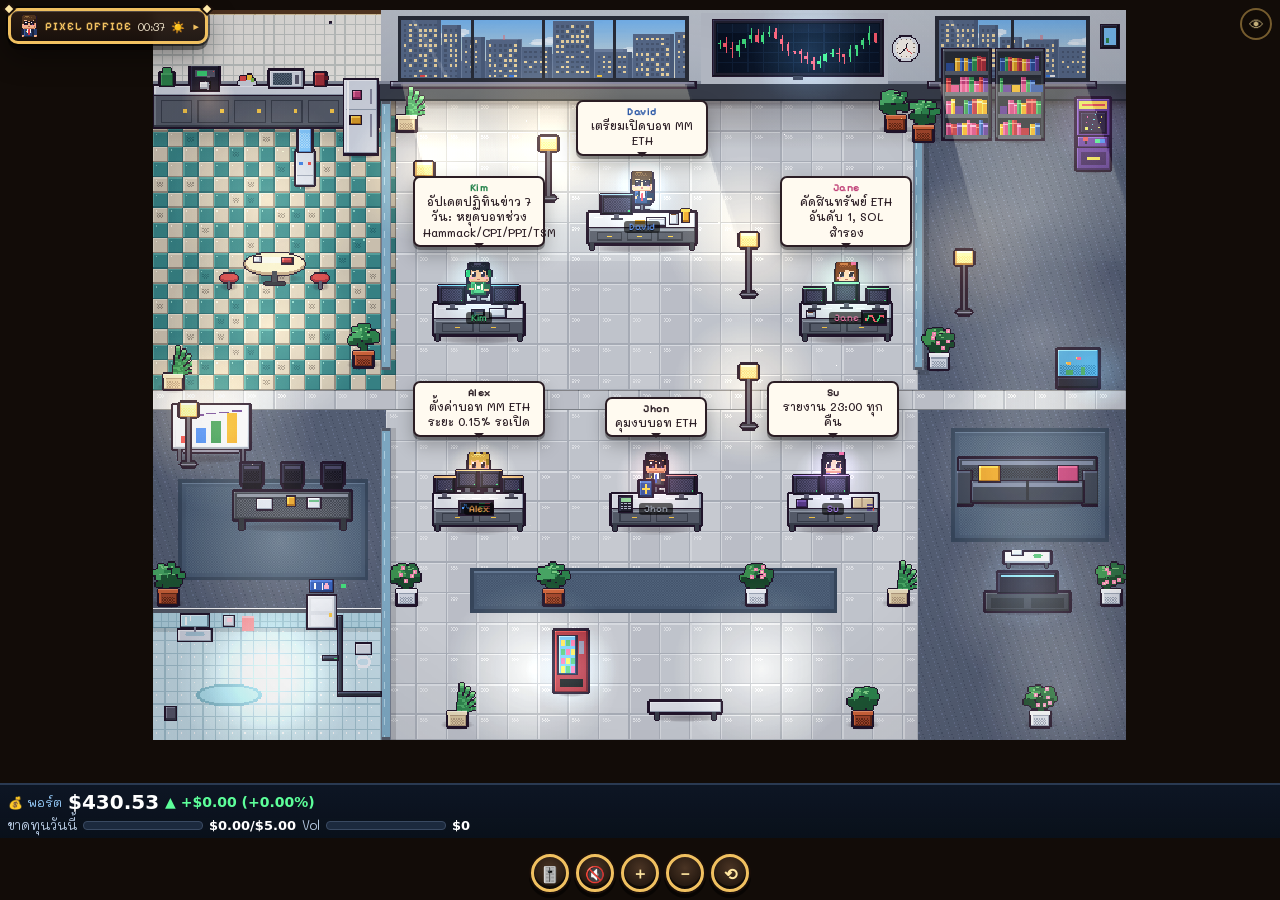
==== index.html @ 00779c63 "risk card: show Jhon % limits with $ equivalents" ====
<!DOCTYPE html>
<html lang="th"><head>
<meta charset="utf-8">
<meta name="viewport" content="width=device-width,initial-scale=1,maximum-scale=1,user-scalable=no,viewport-fit=cover">
<meta name="theme-color" content="#120c08">
<meta name="mobile-web-app-capable" content="yes">
<title>Pixel Office · David Kim Jane</title>
<link rel="preconnect" href="https://fonts.googleapis.com">
<link href="https://fonts.googleapis.com/css2?family=Pixelify+Sans:wght@500;700&family=Mali:wght@500;700&display=swap" rel="stylesheet">
<link rel="stylesheet" href="style.css?v=28">
</head><body>
<canvas id="c"></canvas>
<div id="bubbles"></div>
<div id="board"><div class="bt">💰 พอร์ต <span id="pv">—</span></div><div id="pc">—</div><div id="pu">อัปเดต —</div></div>
<button id="hudbtn" title="ซ่อน/แสดงเมนู">👁</button>
<div id="tl" class="panel">
  <div class="tlhead"><canvas id="meav2" width="24" height="26"></canvas><b>PIXEL OFFICE</b><span id="clock2">--:--</span><span id="dn">☀️</span><span class="chev">▾</span></div>
  <div class="tlbody">
  <div class="menu">
    <button class="ib" data-f="David"><canvas class="mav" data-n="David" width="12" height="12"></canvas><i>David</i></button>
    <button class="ib" data-f="Kim"><canvas class="mav" data-n="Kim" width="12" height="12"></canvas><i>Kim</i></button>
    <button class="ib" data-f="Jane"><canvas class="mav" data-n="Jane" width="12" height="12"></canvas><i>Jane</i></button>
    <button class="ib" data-f="Alex"><canvas class="mav" data-n="Alex" width="12" height="12"></canvas><i>Alex</i></button>
    <button class="ib" data-f="Jhon"><canvas class="mav" data-n="Jhon" width="12" height="12"></canvas><i>Jhon</i></button>
    <button class="ib" data-f="Su"><canvas class="mav" data-n="Su" width="12" height="12"></canvas><i>Su</i></button>
    <button class="ib" id="bfit"><span>🗺️</span><i>ทั้งห้อง</i></button>
  </div>
  <div class="me"><div class="avw"><canvas id="meav" width="24" height="26"></canvas><span class="lv">LV 3</span></div><div class="mebody"><b>PIXEL OFFICE</b>
  <div class="bar"><span class="fill g" style="width:100%"></span><span class="lbl">TEAM</span><em>6/6 ออนไลน์</em></div>
  <div class="bar"><span class="fill b" id="tbar"></span><span class="lbl">DAY</span><em id="clock">--:--</em></div>
  <div id="upd" class="small">⏳ กำลังโหลด…</div></div></div>
  </div>
</div>
<div id="toasts"></div>
<div id="hint">ลากเพื่อเลื่อน · ถ่างนิ้ว/ล้อเมาส์ซูม · แตะ 2 ครั้งรีเซ็ต</div>
<div id="zoombar">
  <div id="vol" class="panel hidden"><div class="vt">♫ เสียง</div><label>🎵 เพลง<input id="mvol" type="range" min="0" max="1" step="0.05"></label><label>🔔 เอฟเฟกต์<input id="svol" type="range" min="0" max="1" step="0.05"></label></div>
  <button id="vbtn" class="rb" title="ระดับเสียง">🎚️</button><button id="snd" class="rb" title="เปิด/ปิดเสียง">🔇</button>
  <button id="zin" class="rb">＋</button><button id="zout" class="rb">－</button><button id="zreset" class="rb">⟲</button>
</div>
<div id="card" class="panel hidden">
  <button id="cardx">✕</button>
  <div class="avw big"><canvas id="avatar" width="24" height="26"></canvas></div>
  <div class="cbody"><div id="cname"></div><div id="crole"></div><div id="cstat"></div><div id="cact"></div><div id="ctime"></div></div>
</div>
<script src="audio.js?v=28"></script>
<script src="art.js?v=28"></script>
<script src="game.js?v=28"></script>
<script src="fx.js?v=28"></script>
<script src="wall.js?v=28"></script>
<script src="features.js?v=29"></script>
</body></html>
---- style.css ----
*{box-sizing:border-box;-webkit-tap-highlight-color:transparent}
:root{--gold:#f0c060;--gold2:#b8862e;--ink:#1a0f0a}
html,body{margin:0;height:100%;overflow:hidden;background:#120c08;font-family:'Mali','Noto Sans Thai','Leelawadee UI',Tahoma,sans-serif;color:#f6ead0;touch-action:none;user-select:none;-webkit-user-select:none}
#c{position:fixed;inset:0;width:100vw;height:100dvh;display:block;image-rendering:pixelated;cursor:grab}
#c:active{cursor:grabbing}
button{font-family:inherit;cursor:pointer}
/* 9-slice-ish gold frame */
.panel{position:relative;background:linear-gradient(180deg,#2c1d14f2,#1a110cf2);border:3px solid var(--gold);border-radius:10px;
 box-shadow:0 0 0 2px #4a2e14,0 0 0 4px var(--ink),inset 0 0 0 2px #6e4a1e,inset 0 3px 0 3px #ffffff0d,0 8px 0 3px #0007;animation:pop .45s cubic-bezier(.3,1.6,.5,1) both}
.panel:before,.panel:after{content:"";position:absolute;width:6px;height:6px;background:#ffe9a8;box-shadow:0 0 0 2px var(--ink);transform:rotate(45deg);top:-5px;left:-5px}
.panel:after{left:auto;right:-5px}
@keyframes pop{from{transform:scale(.85);opacity:0}}
#bubbles{position:fixed;inset:0;pointer-events:none;overflow:hidden}
.bub{position:absolute;left:0;top:0;max-width:160px;padding:4px 8px 5px;background:#fffaf0;color:#2b1d24;font-size:11.5px;line-height:1.35;font-weight:500;border:2px solid #2b1d24;border-radius:7px;box-shadow:0 3px 0 #0005,inset 0 -2px 0 #e8dcc4;text-align:center;will-change:transform}
.bub:after{content:"";position:absolute;left:calc(50% + var(--tx,0px));bottom:-8px;margin-left:-5px;border:5px solid transparent;border-top-color:#2b1d24}
.bub b{display:block;font-family:'Pixelify Sans',monospace;font-size:10.5px;letter-spacing:.5px;line-height:1.1}
.bub.David b{color:#2e5aa8}.bub.Kim b{color:#23824a}.bub.Jane b{color:#c2457a}
.bub.flash{animation:bf .6s ease 2}@keyframes bf{50%{background:#fff1a8}}
.tag{position:absolute;left:0;top:0;font-family:'Pixelify Sans',monospace;font-size:10px;color:#fff;background:#0009;padding:0 5px;border-radius:3px;white-space:nowrap;text-shadow:0 1px #000;will-change:transform}
#tl{position:fixed;left:8px;top:calc(env(safe-area-inset-top) + 8px);width:min(47vw,220px);padding:6px}
.menu{display:grid;grid-template-columns:repeat(4,1fr);gap:4px;margin-bottom:6px}
.ib{flex:1;background:radial-gradient(circle at 50% 35%,#3c2a1c,#160e09);border:2px solid var(--gold2);border-radius:9px;color:#fff;font-size:15px;padding:3px 0 2px;display:flex;flex-direction:column;align-items:center;gap:1px;box-shadow:inset 0 -2px 0 #0007,0 2px 0 #0008;transition:transform .08s}
.ib:active,.rb:active{transform:scale(.9)}
.ib i{font-style:normal;font-size:9px;color:#f3dfae;font-family:'Pixelify Sans','Mali',sans-serif}
.ib span{height:18px;line-height:18px}
.mav{width:18px;height:18px;image-rendering:pixelated}
.me{display:flex;gap:7px;align-items:center}
.avw{position:relative;flex:none;width:44px;height:48px;border:2px solid var(--gold2);border-radius:8px;background:radial-gradient(#4a6a9a,#22304a);box-shadow:inset 0 0 0 2px #0006}
.avw canvas{width:100%;height:100%;image-rendering:pixelated}
.avw.big{width:64px;height:70px}
.lv{position:absolute;bottom:-7px;left:50%;transform:translateX(-50%);font-family:'Pixelify Sans';font-size:8px;background:var(--gold);color:var(--ink);padding:0 4px;border-radius:4px;white-space:nowrap}
.mebody{flex:1;min-width:0}
.mebody b{font-family:'Pixelify Sans',monospace;font-size:12.5px;letter-spacing:1.5px;background:linear-gradient(#fff3c4,#e6a83a);-webkit-background-clip:text;background-clip:text;color:transparent}
.bar{position:relative;height:13px;background:#0009;border:1.5px solid #000;border-radius:3px;margin-top:3px;overflow:hidden;font-size:8.5px;box-shadow:inset 0 2px 0 #0006}
.bar .fill{position:absolute;left:0;top:0;bottom:0;box-shadow:inset 0 2px 0 #fff5,inset 0 -2px 0 #0004;transition:width 1s}
.fill.g{background:linear-gradient(#ff6a6a,#b02a3a)}.fill.b{background:linear-gradient(#6aa8ff,#2a4fb0);width:50%}
.bar .lbl,.bar em{position:relative;font-style:normal;padding:0 4px;line-height:11px;color:#fff;text-shadow:0 1px #000;font-family:'Pixelify Sans','Mali';font-size:8.5px}.bar em{float:right}
.small{font-size:9.5px;color:#d8c48e;margin-top:4px;white-space:nowrap;overflow:hidden;text-overflow:ellipsis}
#tr{position:fixed;right:8px;top:calc(env(safe-area-inset-top) + 8px);width:min(43vw,200px);display:flex;flex-direction:column;gap:9px}
.mm{padding:4px}#mini{width:100%;display:block;image-rendering:pixelated;border-radius:5px;cursor:pointer;border:1px solid #000}
.cap{text-align:center;font-size:9.5px;color:#f3dfae;padding-top:3px}
.tasks{padding:6px}
.th{font-family:'Pixelify Sans',monospace;font-size:11.5px;color:var(--gold);letter-spacing:2px;display:flex;justify-content:space-between;cursor:pointer}
.task{margin-top:5px;padding:4px 6px 5px;border:1px solid #b8862e88;border-left:3px solid var(--c);border-radius:6px;background:#0e0806cc;font-size:10.5px;line-height:1.3;cursor:pointer;transition:background .3s}
.task:active{background:#3a2616}
.task b{font-family:'Pixelify Sans',monospace;font-size:10.5px;color:var(--c)}.task .d{color:#bda874;font-size:9px}
.task.new{animation:tn 1.2s ease 2}@keyframes tn{50%{background:#5a4214}}
.tasks.closed #tasklist{display:none}
#zoombar{position:fixed;right:10px;bottom:calc(env(safe-area-inset-bottom) + 46px);display:flex;flex-direction:column;align-items:center;gap:8px}
.rb{width:44px;height:44px;border-radius:50%;background:radial-gradient(circle at 50% 35%,#4a3424,#140c07);border:3px solid var(--gold);color:#ffe6a0;font-size:19px;font-weight:700;box-shadow:0 0 0 2px var(--ink),inset 0 -3px 0 #0008,0 4px 0 2px #0008;transition:transform .08s}
.rb.big{width:56px;height:56px;font-size:24px}.rb.sm{width:36px;height:36px;font-size:15px}
#hint{position:fixed;left:50%;bottom:calc(env(safe-area-inset-bottom) + 12px);transform:translateX(-50%);font-size:11px;color:#fde9b8;background:#1a110ce6;padding:5px 12px;border-radius:14px;border:1.5px solid var(--gold2);white-space:nowrap;transition:opacity 1s;pointer-events:none;max-width:94vw;overflow:hidden;text-overflow:ellipsis}
#toasts{position:fixed;left:50%;top:calc(env(safe-area-inset-top) + 150px);transform:translateX(-50%);display:flex;flex-direction:column;gap:6px;align-items:center;pointer-events:none;z-index:6;width:min(86vw,340px)}
.toast{background:linear-gradient(#3a2616f5,#1c120bf5);border:2px solid var(--gold);border-radius:9px;padding:6px 12px;font-size:12px;box-shadow:0 0 0 2px var(--ink),0 6px 14px #000a;animation:tin .4s cubic-bezier(.3,1.6,.5,1),tout .5s ease 3.6s forwards;text-align:center}
.toast b{font-family:'Pixelify Sans';color:var(--c)}
@keyframes tin{from{transform:translateY(-14px) scale(.8);opacity:0}}@keyframes tout{to{opacity:0;transform:translateY(-10px)}}
#card{position:fixed;left:50%;bottom:calc(env(safe-area-inset-bottom) + 14px);transform:translateX(-50%);width:min(92vw,390px);display:flex;gap:12px;align-items:center;padding:12px 14px;z-index:5;transition:transform .25s cubic-bezier(.3,1.5,.5,1),opacity .2s;animation:none}
#card.hidden{opacity:0;transform:translate(-50%,30px);pointer-events:none}
#cname{font-family:'Pixelify Sans',monospace;font-size:21px}
#crole{font-size:11.5px;color:#d8c48e}
#cstat{font-size:15px;margin-top:4px;line-height:1.4}
#cact{font-size:11.5px;color:#9fdcc8;margin-top:2px}
#ctime{font-size:10.5px;color:#a8946a;margin-top:3px}
#cardx{position:absolute;right:6px;top:3px;background:none;border:0;color:var(--gold);font-size:16px}
@media (min-width:800px){#tl{width:250px}#tr{width:240px}.task{font-size:12px}#toasts{top:20px}}
@media (max-width:600px){.bub{max-width:112px;font-size:10px!important;padding:3px 6px 4px;display:-webkit-box;-webkit-line-clamp:3;-webkit-box-orient:vertical;overflow:hidden}.bub b{font-size:9.5px}}

#vol{position:absolute;right:52px;bottom:40px;width:170px;padding:8px 10px;font-size:12px;animation:none;transition:opacity .2s,transform .2s}
#vol.hidden{opacity:0;transform:translateX(10px);pointer-events:none}
#vol .vt{font-family:'Pixelify Sans','Mali';color:var(--gold);margin-bottom:4px}
#vol label{display:flex;flex-direction:column;gap:2px;margin-top:4px;color:#f3dfae}
#vol input{width:100%;accent-color:#f0c060}
#snd.on{box-shadow:0 0 0 2px var(--ink),0 0 12px #f0c060,0 4px 0 2px #0008}

#tr{display:none!important}
#hudbtn{position:fixed;right:8px;top:calc(env(safe-area-inset-top) + 8px);z-index:9;width:32px;height:32px;border-radius:50%;border:2px solid #f0c06099;background:#140c07b0;color:#ffe6a0;font-size:15px;padding:0;opacity:.75}
body.hudoff #tl,body.hudoff #zoombar,body.hudoff #hint,body.hudoff #vol{opacity:0!important;pointer-events:none!important;transform:scale(.9)}
#tl,#zoombar{transition:opacity .25s,transform .25s}
.tlhead{display:flex;align-items:center;gap:6px;cursor:pointer;font-size:11px}
.tlhead canvas{width:20px;height:22px;image-rendering:pixelated}
.tlhead b{font-family:'Pixelify Sans',monospace;font-size:11.5px;letter-spacing:1px;color:var(--gold);flex:1}
.tlhead .chev{color:var(--gold);transition:transform .2s}
#tl.collapsed{width:auto!important;padding:4px 8px}
#tl.collapsed .tlbody{display:none}#tl.collapsed .chev{transform:rotate(-90deg)}
#tl:not(.collapsed) .tlhead{margin-bottom:6px}

#board{position:fixed;left:0;top:0;transform-origin:50% 100%;pointer-events:none;text-align:center;padding:5px 12px 6px;min-width:130px;
 background:linear-gradient(#5a3a1e,#3e2612);border:3px solid #f0c060;border-radius:6px;box-shadow:0 0 0 2px #1a0f0a,inset 0 0 0 2px #7a5228,inset 0 3px 0 3px #ffffff10,0 6px 0 #0007;color:#fff3d0;will-change:transform}
#board:before,#board:after{content:"";position:absolute;bottom:-14px;width:5px;height:12px;background:#4a2c18;border:1px solid #1a0f0a}
#board:before{left:22%}#board:after{right:22%}
#board .bt{font-family:'Pixelify Sans','Mali',sans-serif;font-size:14px;color:#ffe08a;text-shadow:0 2px 0 #000}
#pv{font-size:17px;color:#fff}
#pc{font-family:'Pixelify Sans','Mali';font-size:12px;margin-top:1px}#pc.up{color:#6dff9a}#pc.dn{color:#ff7a7a}
#pu{font-size:9.5px;color:#d8c48e;margin-top:1px}

#zoombar{flex-direction:row!important;gap:7px!important;right:8px!important;bottom:calc(env(safe-area-inset-bottom) + 10px)!important}
#zoombar .rb{width:38px!important;height:38px!important;font-size:16px!important;padding:0}
#hint{bottom:calc(env(safe-area-inset-bottom) + 56px)!important}
#vol{bottom:50px!important;right:0!important}
#bubbles{z-index:2}#board{z-index:1}
/* v11 polish */
.panel{backdrop-filter:blur(6px);-webkit-backdrop-filter:blur(6px);box-shadow:0 6px 0 #0006,0 0 0 2px #0008,inset 0 1px 0 #fff3,0 10px 30px #0007}
.rb{transition:transform .12s,filter .12s}.rb:active{transform:translateY(2px) scale(.95);filter:brightness(1.2)}
.bub{box-shadow:0 3px 0 #0005,0 8px 18px #0004}
#board{box-shadow:0 4px 0 #0006,0 0 24px #ffcf4a33}
.toast{animation-timing-function:cubic-bezier(.2,1.4,.4,1)}
/* v15 wall-mounted portfolio display */
#board.wall{width:150px!important;height:50px;overflow:hidden;background:linear-gradient(180deg,#0d1726,#09111d);border:2px solid #2a2f3a;border-radius:2px;box-shadow:inset 0 0 0 1px #3a4a62,0 0 18px #4aa0ff44;min-width:140px;width:140px;padding:6px 6px 5px;transform-origin:0 0}
#board.wall:before,#board.wall:after{display:none}
#board.wall .bt{font-size:12px;color:#9ad0ff;text-shadow:0 0 6px #4aa0ff88}
#board.wall #pv{font-size:15px;color:#fff}
#board.wall #pu{color:#8aa4c4;font-size:9px}
#board.wall{line-height:1.15}
/* v16 wall display */
#board.wall{width:150px!important;height:50px;overflow:hidden;background:linear-gradient(180deg,#0d1726,#09111d);border:2px solid #2a2f3a;border-radius:2px;box-shadow:inset 0 0 0 1px #3a4a62,0 0 18px #4aa0ff44;min-width:0;width:150px;padding:5px 6px;line-height:1.15}
#board.wall:before,#board.wall:after{display:none}
#board.wall .bt{font-size:12px;color:#9ad0ff}#board.wall #pv{font-size:15px;color:#fff}#board.wall #pu{color:#8aa4c4;font-size:9px}
.bub.mini{font-size:9px!important;padding:2px 5px!important;max-width:110px}
#board.wall{padding:3px 5px!important;line-height:1.08}#board.wall .bt{font-size:11px}#board.wall #pv{font-size:13px}#board.wall #pc{font-size:10px;margin:0}#board.wall #pu{font-size:8px;margin:0}
/* v19 dashboard */
#pbar{position:fixed;left:0;right:0;top:0;padding:calc(env(safe-area-inset-top) + 4px) 8px 4px;background:linear-gradient(180deg,#0d1726f2,#09111de6);border-bottom:2px solid #2a3a52;z-index:8;font-size:11px;color:#cfe0f4}
#pbar .pb1,#pbar .pb2{display:flex;align-items:center;gap:6px;min-width:0}#pbar .pb2{margin-top:3px;flex-wrap:nowrap}
#pbv{font-family:'Pixelify Sans',monospace;font-size:18px;color:#fff}#pbc{font-family:'Pixelify Sans',monospace;font-size:12px;white-space:nowrap}.up{color:#5dff9a!important}.dn{color:#ff6a6a!important}
#spark{margin-left:auto;width:90px;height:22px;flex:none}.pl{color:#9ad0ff}
.meter{position:relative;height:7px;flex:1;min-width:30px;max-width:120px;background:#1c2a3e;border:1px solid #3a4a62;border-radius:4px;overflow:hidden}.meter i{position:absolute;left:0;top:0;bottom:0;background:#5dd38a;transition:width .5s}.meter.v i{background:#4ac8ff}.meter.big{max-width:none;height:10px;margin:2px 0 8px}
.lbl{color:#8aa4c4;font-size:10px;white-space:nowrap}#losst,#volt{font-size:10px;white-space:nowrap}
#dots{display:flex;gap:2px;align-items:center;margin-left:auto}#dots i{width:7px;height:7px;border-radius:50%;border:1px solid #000}#dots i.w{background:#3fe07a}#dots i.l{background:#ff4a4a}#dots em{font-size:9px;color:#6a7f98;font-style:normal;white-space:nowrap}
#ticker{position:fixed;left:0;right:0;top:calc(env(safe-area-inset-top) + 52px);height:20px;overflow:hidden;background:#1a110cdd;border-bottom:1px solid #f0c06066;z-index:7;font-size:11px;color:#ffe6a0;white-space:nowrap}
#tkin{display:inline-block;padding-left:100%;line-height:20px;animation:tk 28s linear infinite}@keyframes tk{to{transform:translateX(-100%)}}
#ticker.warn{background:#a8540fee;color:#fff}
#tl{top:calc(env(safe-area-inset-top) + 78px)!important}#hudbtn{top:calc(env(safe-area-inset-top) + 78px)!important}#toasts{top:calc(env(safe-area-inset-top) + 110px)!important}
#halt{position:fixed;left:50%;top:calc(env(safe-area-inset-top) + 120px);transform:translateX(-50%);z-index:9;background:#c01a24;color:#fff;font-family:'Pixelify Sans',monospace;font-size:16px;padding:8px 16px;border:3px solid #fff;border-radius:6px;box-shadow:0 0 30px #ff2a2a;animation:hb 1s infinite alternate;white-space:nowrap;pointer-events:none}@keyframes hb{to{opacity:.7}}
#flash{position:fixed;inset:0;pointer-events:none;z-index:20;background:#ff1a1a;opacity:0}#flash.on{animation:fl 1.2s ease}@keyframes fl{10%{opacity:.45}100%{opacity:0}}
.bub{cursor:pointer}.bub.open{max-width:250px!important;-webkit-line-clamp:unset!important;display:block!important;overflow:visible!important}.bub.open:before{content:attr(data-t);display:block;order:9;font-size:9px;color:#7a6a70;margin-top:2px}
.bub.open:before{position:absolute;left:0;right:0;bottom:-24px;background:#fffaf0;border:1px solid #2b1d24;border-radius:5px;padding:1px 4px;white-space:nowrap;width:max-content;margin:auto}
#info{position:fixed;left:50%;bottom:calc(env(safe-area-inset-bottom) + 64px);transform:translateX(-50%);width:min(92vw,360px);z-index:10;padding:12px 14px;color:#f6ead0;font-size:12px;max-height:60vh;overflow:auto}
#info h3{margin:0 0 8px;font-family:'Pixelify Sans',monospace;font-size:15px;color:#ffe08a}#info .row{display:flex;justify-content:space-between;gap:8px;padding:2px 0}#info .sub{font-size:11px;color:#c8b894;margin:0 0 6px}
#infox{position:absolute;right:8px;top:6px;background:none;border:0;color:#ffe6a0;font-size:16px}
@media (max-width:420px){#pbv{font-size:16px}#pbar .pb2 .lbl:nth-of-type(2){display:none}}
#halt.hidden,#info.hidden{display:none!important}
#tkin{padding-left:20px;animation-delay:-2s}
/* v20: bottom dashboard */
#pbar{top:auto!important;bottom:calc(env(safe-area-inset-bottom) + 62px);padding:5px 8px 5px!important;border-bottom:0;border-top:2px solid #2a3a52;font-size:12px;color:#e8f2ff;z-index:8}
#ticker{top:auto!important;bottom:calc(env(safe-area-inset-bottom) + 118px);border-bottom:0;border-top:1px solid #f0c06066;height:22px;font-size:12px}#tkin{line-height:22px}
#tl,#hudbtn{top:calc(env(safe-area-inset-top) + 8px)!important}#toasts{top:calc(env(safe-area-inset-top) + 60px)!important}
#zoombar{flex-direction:row!important;bottom:calc(env(safe-area-inset-bottom) + 8px)!important;right:50%!important;transform:translateX(50%)}
#hint{display:none!important}
.lbl{color:#b8cce4!important;font-size:11px!important}#losst,#volt{font-size:11.5px!important;color:#fff;font-weight:700}#dots em{font-size:10.5px!important;color:#b8cce4!important}
#pbc{font-size:13px!important}#pbv{font-size:19px!important}
#card{bottom:calc(env(safe-area-inset-bottom) + 150px)!important;z-index:12!important}#info{bottom:calc(env(safe-area-inset-bottom) + 150px)!important;z-index:12!important}
#halt{top:calc(env(safe-area-inset-top) + 60px)!important}
.bub{max-width:132px!important}.bub.open{max-width:220px!important}
#card.hidden{display:none!important}
#card,#info{background:#1a1410!important;backdrop-filter:none!important;-webkit-backdrop-filter:none!important;color:#fff!important}
#card #crole,#card #cact,#card #ctime{color:#e8dcc4!important}#info .sub{color:#e0d2b0!important}
#pbar .pb2 .lbl{font-size:12.5px!important}#losst,#volt{font-size:13px!important}#dots em{font-size:12px!important}.meter{height:9px}
#pbv,#pbc,#losst,#volt{font-family:system-ui,-apple-system,'Segoe UI',Roboto,'Helvetica Neue',Arial,sans-serif!important;font-variant-numeric:tabular-nums;font-weight:800!important;letter-spacing:0}
#pbv{font-size:20px!important}#pbc{font-size:14px!important;font-weight:700!important}
#dots em{font-size:13px!important;color:#d8e6f6!important}
#ticker{display:none!important}
#dots em{font-size:15px!important;color:#ffffff!important;font-weight:700;text-shadow:0 1px 0 #000}
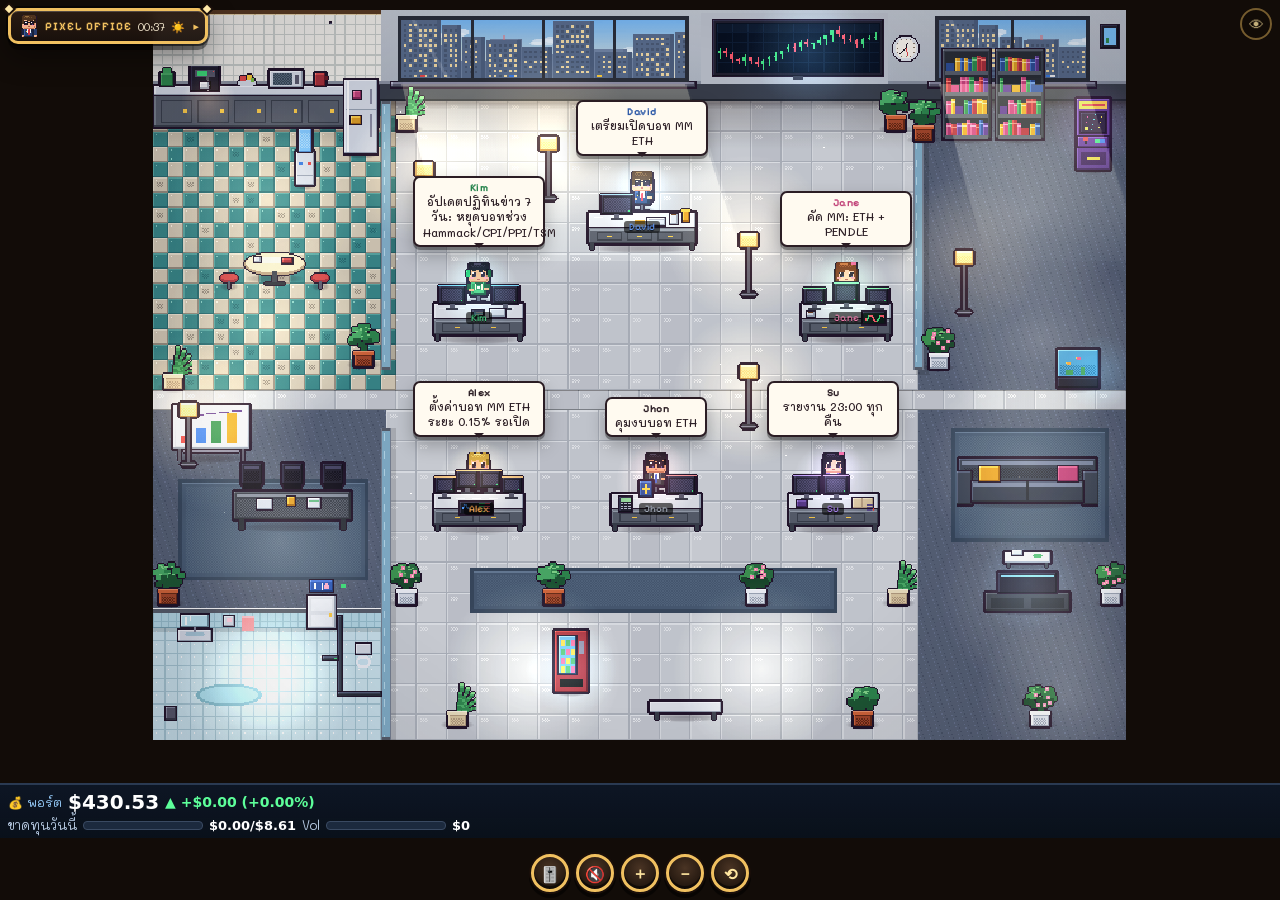
==== commit 18fbb93a: "Office: 2 MM bots ETH+PENDLE" ====
--- a/index.html
+++ b/index.html
@@ -7,7 +7,7 @@
 <title>Pixel Office · David Kim Jane</title>
 <link rel="preconnect" href="https://fonts.googleapis.com">
 <link href="https://fonts.googleapis.com/css2?family=Pixelify+Sans:wght@500;700&family=Mali:wght@500;700&display=swap" rel="stylesheet">
-<link rel="stylesheet" href="style.css?v=28">
+<link rel="stylesheet" href="style.css?v=29">
 </head><body>
 <canvas id="c"></canvas>
 <div id="bubbles"></div>
@@ -43,10 +43,10 @@
   <div class="avw big"><canvas id="avatar" width="24" height="26"></canvas></div>
   <div class="cbody"><div id="cname"></div><div id="crole"></div><div id="cstat"></div><div id="cact"></div><div id="ctime"></div></div>
 </div>
-<script src="audio.js?v=28"></script>
-<script src="art.js?v=28"></script>
-<script src="game.js?v=28"></script>
-<script src="fx.js?v=28"></script>
-<script src="wall.js?v=28"></script>
+<script src="audio.js?v=29"></script>
+<script src="art.js?v=29"></script>
+<script src="game.js?v=29"></script>
+<script src="fx.js?v=29"></script>
+<script src="wall.js?v=29"></script>
 <script src="features.js?v=29"></script>
 </body></html>
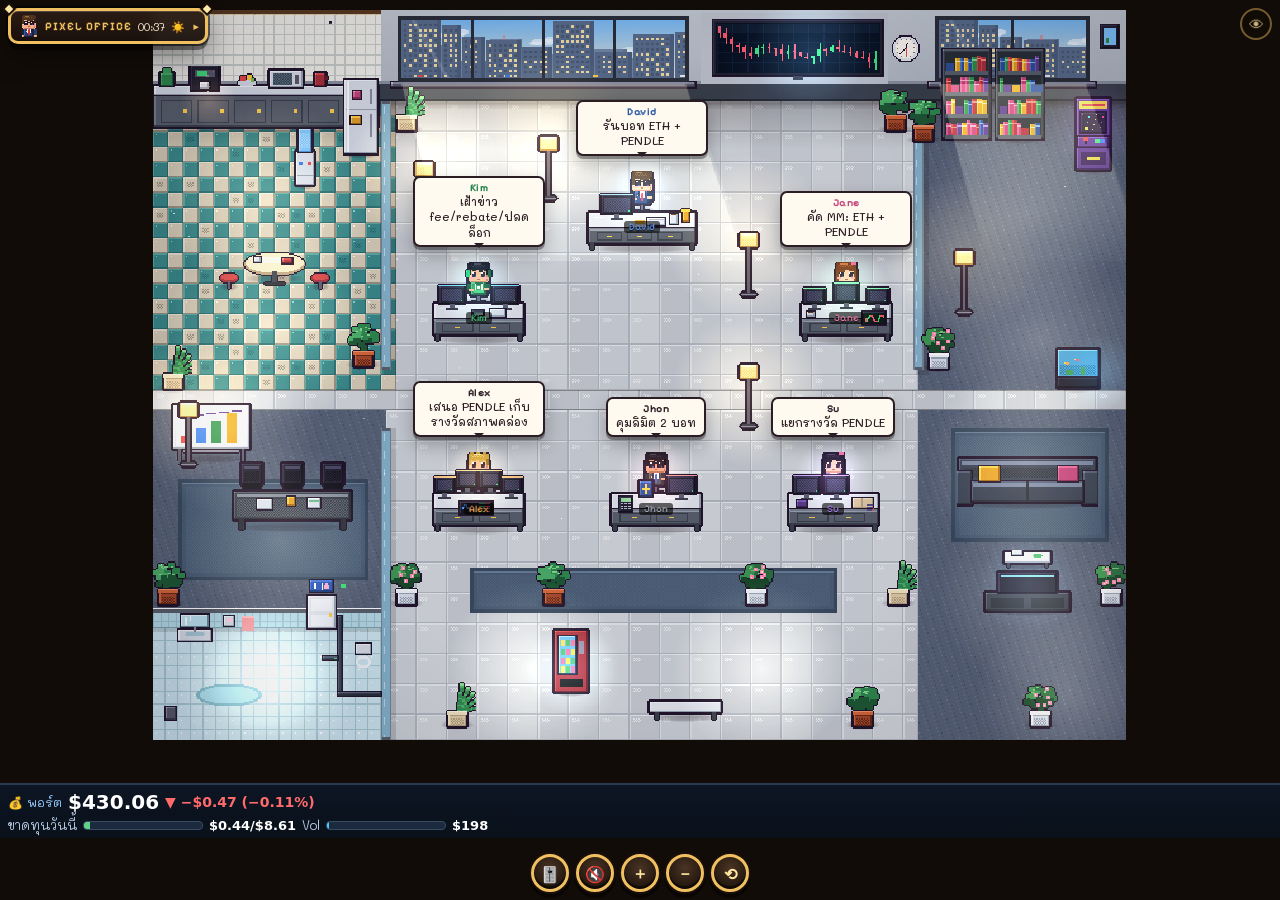
==== commit d330e48d: "Office: live portfolio/stats from bots" ====
--- a/index.html
+++ b/index.html
@@ -7,7 +7,7 @@
 <title>Pixel Office · David Kim Jane</title>
 <link rel="preconnect" href="https://fonts.googleapis.com">
 <link href="https://fonts.googleapis.com/css2?family=Pixelify+Sans:wght@500;700&family=Mali:wght@500;700&display=swap" rel="stylesheet">
-<link rel="stylesheet" href="style.css?v=29">
+<link rel="stylesheet" href="style.css?v=30">
 </head><body>
 <canvas id="c"></canvas>
 <div id="bubbles"></div>
@@ -43,10 +43,10 @@
   <div class="avw big"><canvas id="avatar" width="24" height="26"></canvas></div>
   <div class="cbody"><div id="cname"></div><div id="crole"></div><div id="cstat"></div><div id="cact"></div><div id="ctime"></div></div>
 </div>
-<script src="audio.js?v=29"></script>
-<script src="art.js?v=29"></script>
-<script src="game.js?v=29"></script>
-<script src="fx.js?v=29"></script>
-<script src="wall.js?v=29"></script>
-<script src="features.js?v=29"></script>
+<script src="audio.js?v=30"></script>
+<script src="art.js?v=30"></script>
+<script src="game.js?v=30"></script>
+<script src="fx.js?v=30"></script>
+<script src="wall.js?v=30"></script>
+<script src="features.js?v=30"></script>
 </body></html>
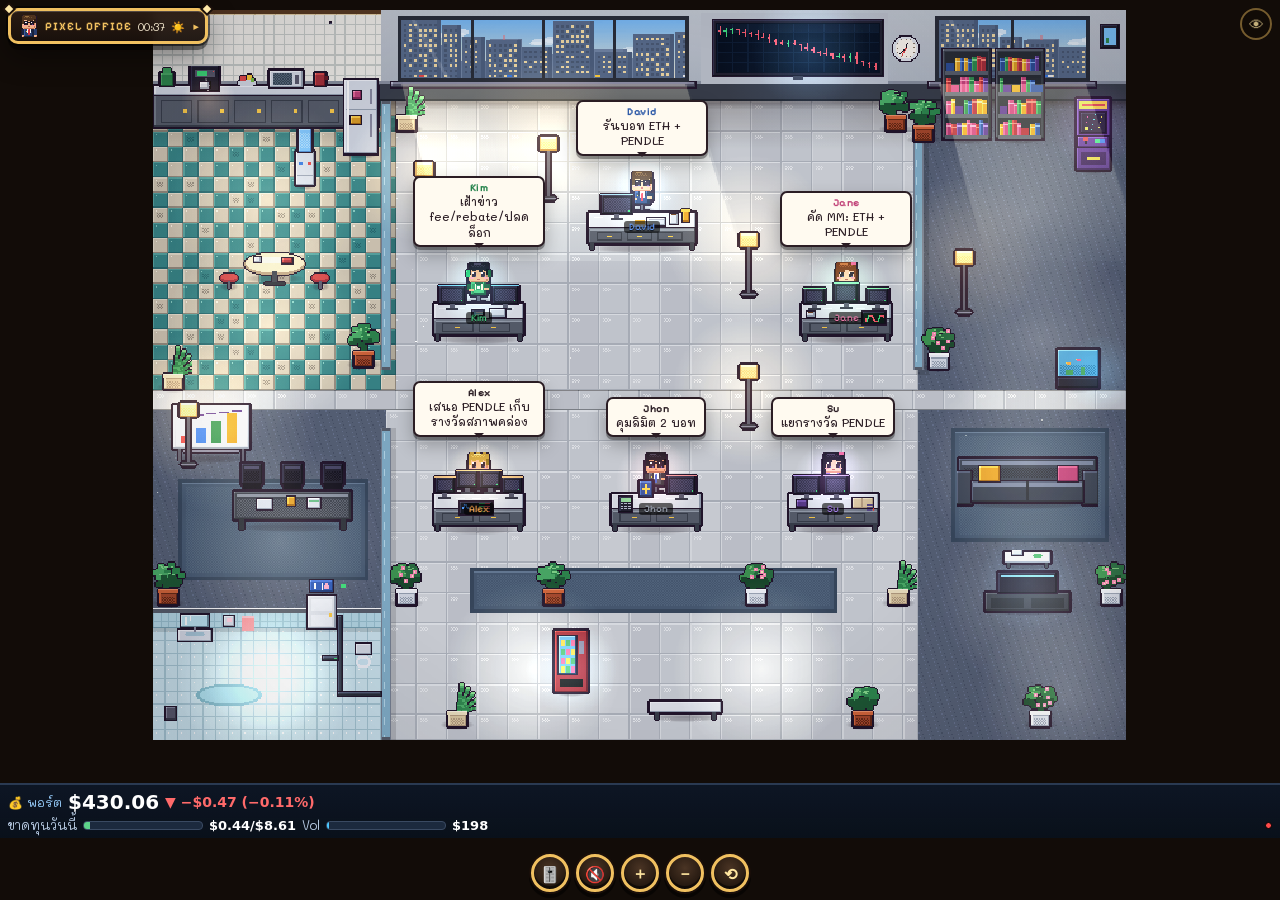
==== commit a604c7bd: "Su card: trades + win rate" ====
--- a/index.html
+++ b/index.html
@@ -7,7 +7,7 @@
 <title>Pixel Office · David Kim Jane</title>
 <link rel="preconnect" href="https://fonts.googleapis.com">
 <link href="https://fonts.googleapis.com/css2?family=Pixelify+Sans:wght@500;700&family=Mali:wght@500;700&display=swap" rel="stylesheet">
-<link rel="stylesheet" href="style.css?v=30">
+<link rel="stylesheet" href="style.css?v=31">
 </head><body>
 <canvas id="c"></canvas>
 <div id="bubbles"></div>
@@ -43,10 +43,10 @@
   <div class="avw big"><canvas id="avatar" width="24" height="26"></canvas></div>
   <div class="cbody"><div id="cname"></div><div id="crole"></div><div id="cstat"></div><div id="cact"></div><div id="ctime"></div></div>
 </div>
-<script src="audio.js?v=30"></script>
-<script src="art.js?v=30"></script>
-<script src="game.js?v=30"></script>
-<script src="fx.js?v=30"></script>
-<script src="wall.js?v=30"></script>
-<script src="features.js?v=30"></script>
+<script src="audio.js?v=31"></script>
+<script src="art.js?v=31"></script>
+<script src="game.js?v=31"></script>
+<script src="fx.js?v=31"></script>
+<script src="wall.js?v=31"></script>
+<script src="features.js?v=31"></script>
 </body></html>
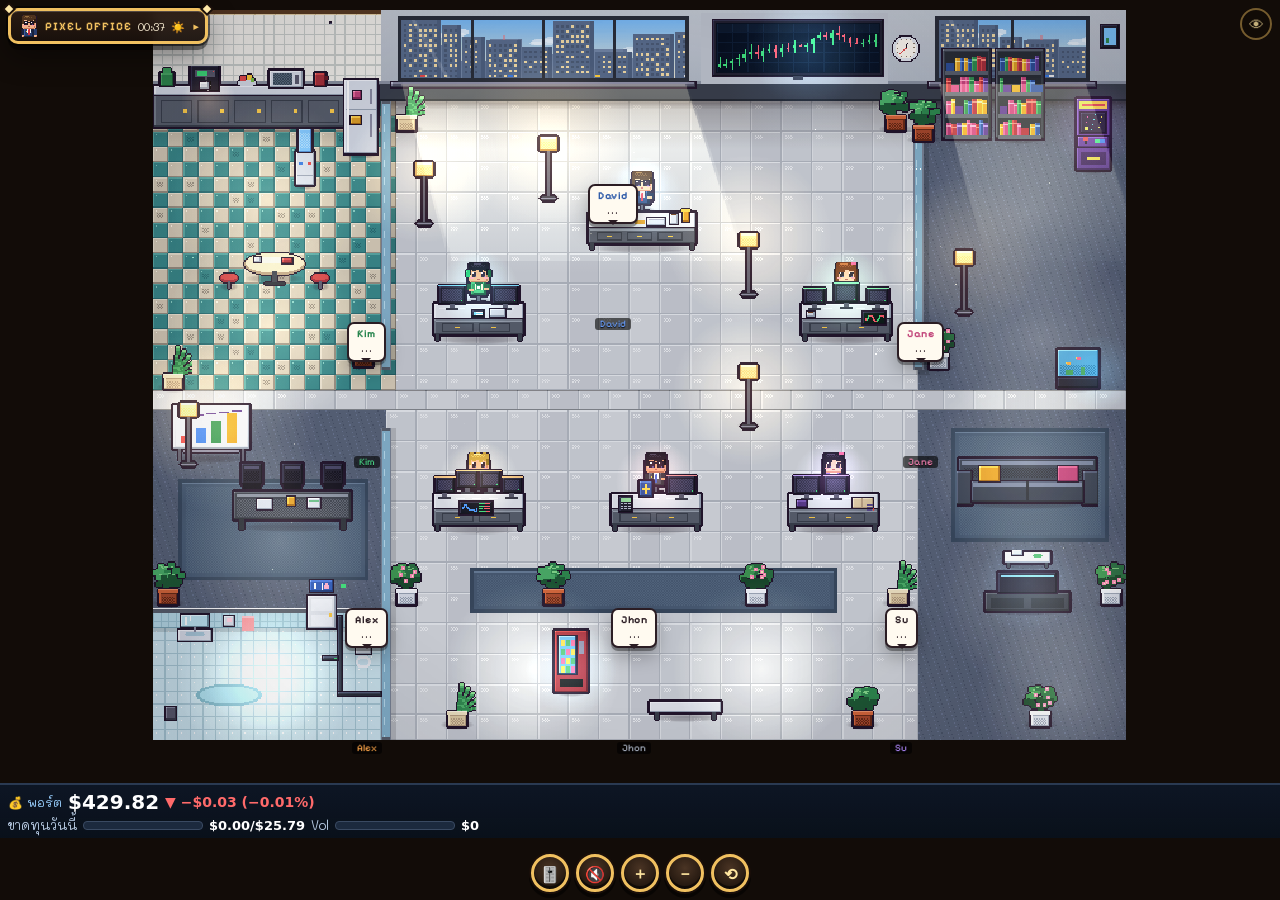
==== commit 1f86d25b: "Office v32: schedule-driven bubbles, no cards, live block" ====
--- a/index.html
+++ b/index.html
@@ -7,7 +7,7 @@
 <title>Pixel Office · David Kim Jane</title>
 <link rel="preconnect" href="https://fonts.googleapis.com">
 <link href="https://fonts.googleapis.com/css2?family=Pixelify+Sans:wght@500;700&family=Mali:wght@500;700&display=swap" rel="stylesheet">
-<link rel="stylesheet" href="style.css?v=31">
+<link rel="stylesheet" href="style.css?v=32">
 </head><body>
 <canvas id="c"></canvas>
 <div id="bubbles"></div>
@@ -43,10 +43,10 @@
   <div class="avw big"><canvas id="avatar" width="24" height="26"></canvas></div>
   <div class="cbody"><div id="cname"></div><div id="crole"></div><div id="cstat"></div><div id="cact"></div><div id="ctime"></div></div>
 </div>
-<script src="audio.js?v=31"></script>
-<script src="art.js?v=31"></script>
-<script src="game.js?v=31"></script>
-<script src="fx.js?v=31"></script>
-<script src="wall.js?v=31"></script>
-<script src="features.js?v=31"></script>
+<script src="audio.js?v=32"></script>
+<script src="art.js?v=32"></script>
+<script src="game.js?v=32"></script>
+<script src="fx.js?v=32"></script>
+<script src="wall.js?v=32"></script>
+<script src="features.js?v=32"></script>
 </body></html>
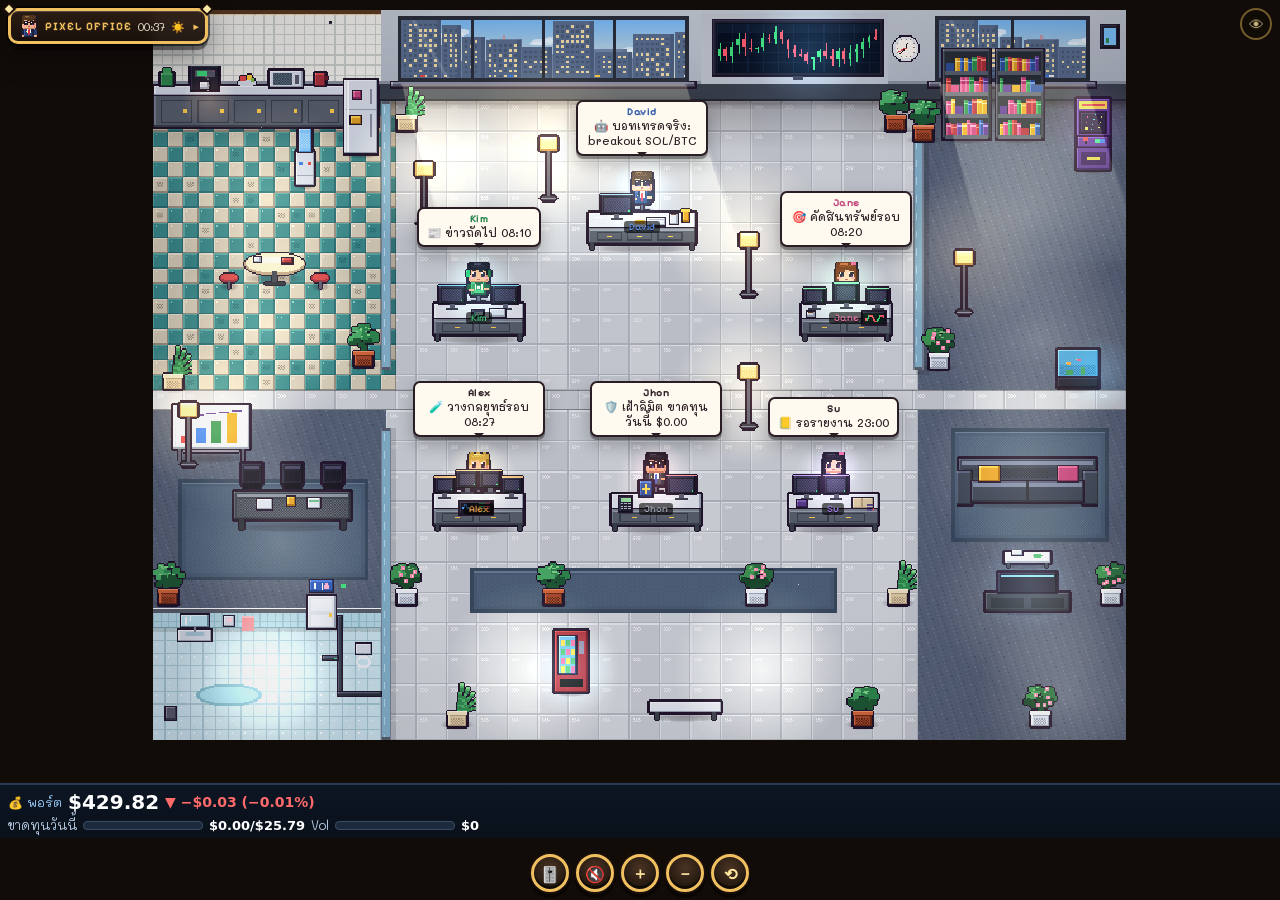
==== commit 25a74405: "Office v33: fix bubbles (TDZ/picksCard), Vol from live engine" ====
--- a/index.html
+++ b/index.html
@@ -7,7 +7,7 @@
 <title>Pixel Office · David Kim Jane</title>
 <link rel="preconnect" href="https://fonts.googleapis.com">
 <link href="https://fonts.googleapis.com/css2?family=Pixelify+Sans:wght@500;700&family=Mali:wght@500;700&display=swap" rel="stylesheet">
-<link rel="stylesheet" href="style.css?v=32">
+<link rel="stylesheet" href="style.css?v=33">
 </head><body>
 <canvas id="c"></canvas>
 <div id="bubbles"></div>
@@ -43,10 +43,10 @@
   <div class="avw big"><canvas id="avatar" width="24" height="26"></canvas></div>
   <div class="cbody"><div id="cname"></div><div id="crole"></div><div id="cstat"></div><div id="cact"></div><div id="ctime"></div></div>
 </div>
-<script src="audio.js?v=32"></script>
-<script src="art.js?v=32"></script>
-<script src="game.js?v=32"></script>
-<script src="fx.js?v=32"></script>
-<script src="wall.js?v=32"></script>
-<script src="features.js?v=32"></script>
+<script src="audio.js?v=33"></script>
+<script src="art.js?v=33"></script>
+<script src="game.js?v=33"></script>
+<script src="fx.js?v=33"></script>
+<script src="wall.js?v=33"></script>
+<script src="features.js?v=33"></script>
 </body></html>
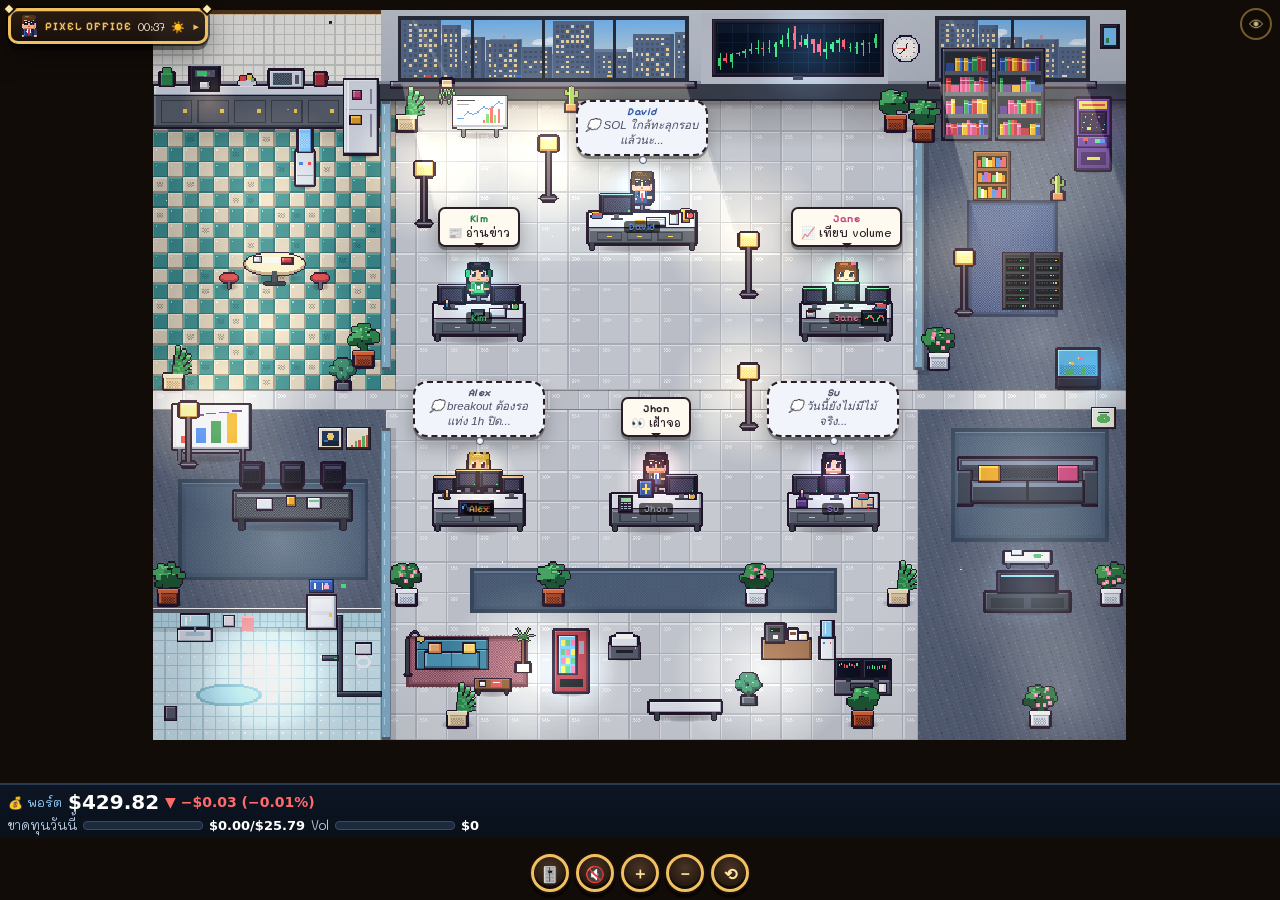
==== commit 9207a364: "Office v34: activity/thought bubbles, work cards, decor pack" ====
--- a/index.html
+++ b/index.html
@@ -7,7 +7,7 @@
 <title>Pixel Office · David Kim Jane</title>
 <link rel="preconnect" href="https://fonts.googleapis.com">
 <link href="https://fonts.googleapis.com/css2?family=Pixelify+Sans:wght@500;700&family=Mali:wght@500;700&display=swap" rel="stylesheet">
-<link rel="stylesheet" href="style.css?v=33">
+<link rel="stylesheet" href="style.css?v=34">
 </head><body>
 <canvas id="c"></canvas>
 <div id="bubbles"></div>
@@ -43,10 +43,11 @@
   <div class="avw big"><canvas id="avatar" width="24" height="26"></canvas></div>
   <div class="cbody"><div id="cname"></div><div id="crole"></div><div id="cstat"></div><div id="cact"></div><div id="ctime"></div></div>
 </div>
-<script src="audio.js?v=33"></script>
-<script src="art.js?v=33"></script>
-<script src="game.js?v=33"></script>
-<script src="fx.js?v=33"></script>
-<script src="wall.js?v=33"></script>
-<script src="features.js?v=33"></script>
+<script src="audio.js?v=34"></script>
+<script src="art.js?v=34"></script>
+<script src="game.js?v=34"></script>
+<script src="fx.js?v=34"></script>
+<script src="wall.js?v=34"></script>
+<script src="decor.js?v=34"></script>
+<script src="features.js?v=34"></script>
 </body></html>
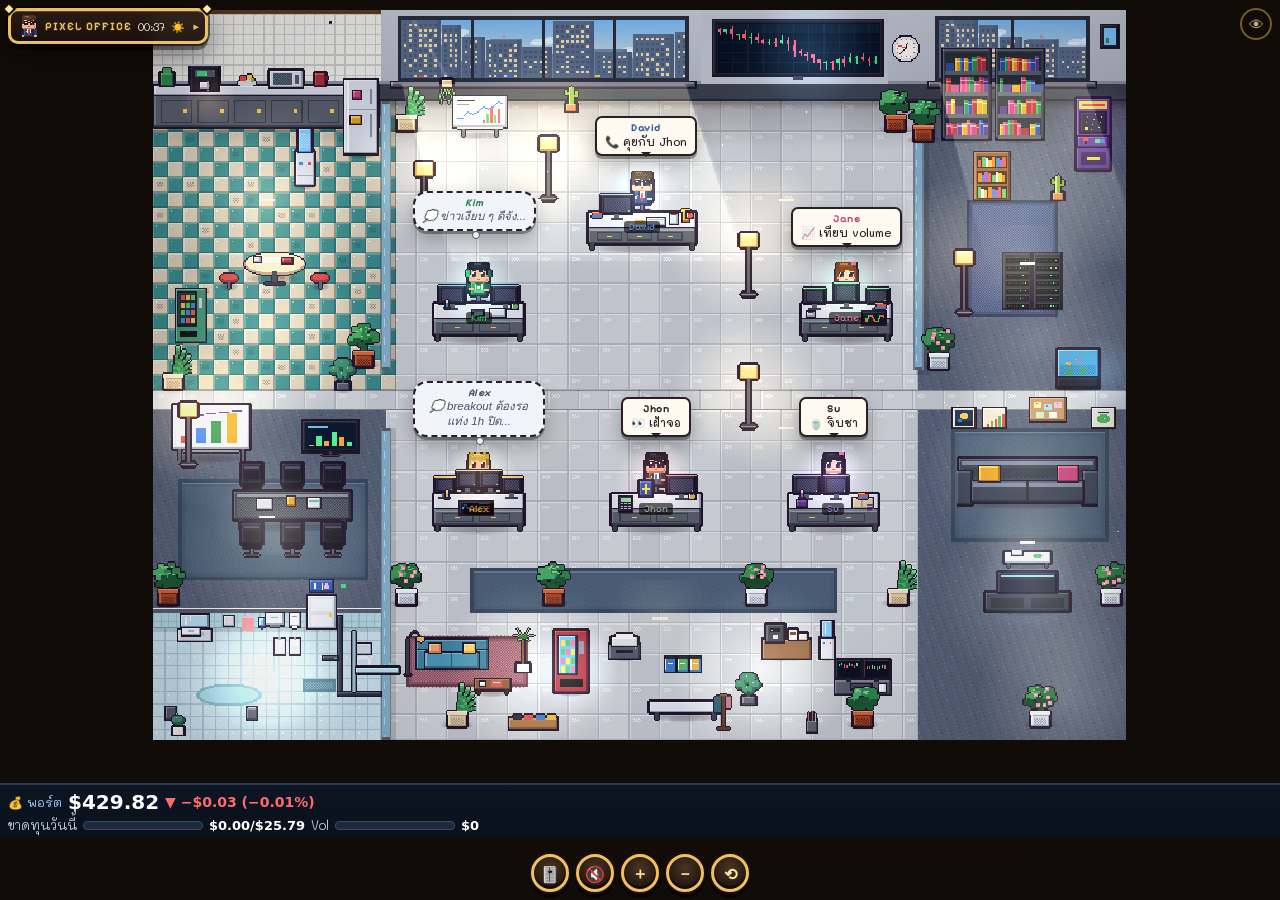
==== commit 1c18954a: "Office v35: life moments, meeting choreography, bathroom + decor" ====
--- a/index.html
+++ b/index.html
@@ -7,7 +7,7 @@
 <title>Pixel Office · David Kim Jane</title>
 <link rel="preconnect" href="https://fonts.googleapis.com">
 <link href="https://fonts.googleapis.com/css2?family=Pixelify+Sans:wght@500;700&family=Mali:wght@500;700&display=swap" rel="stylesheet">
-<link rel="stylesheet" href="style.css?v=34">
+<link rel="stylesheet" href="style.css?v=35">
 </head><body>
 <canvas id="c"></canvas>
 <div id="bubbles"></div>
@@ -43,11 +43,12 @@
   <div class="avw big"><canvas id="avatar" width="24" height="26"></canvas></div>
   <div class="cbody"><div id="cname"></div><div id="crole"></div><div id="cstat"></div><div id="cact"></div><div id="ctime"></div></div>
 </div>
-<script src="audio.js?v=34"></script>
-<script src="art.js?v=34"></script>
-<script src="game.js?v=34"></script>
-<script src="fx.js?v=34"></script>
-<script src="wall.js?v=34"></script>
-<script src="decor.js?v=34"></script>
-<script src="features.js?v=34"></script>
+<script src="audio.js?v=35"></script>
+<script src="art.js?v=35"></script>
+<script src="game.js?v=35"></script>
+<script src="fx.js?v=35"></script>
+<script src="wall.js?v=35"></script>
+<script src="decor.js?v=35"></script>
+<script src="features.js?v=35"></script>
+<script src="life.js?v=35"></script>
 </body></html>
